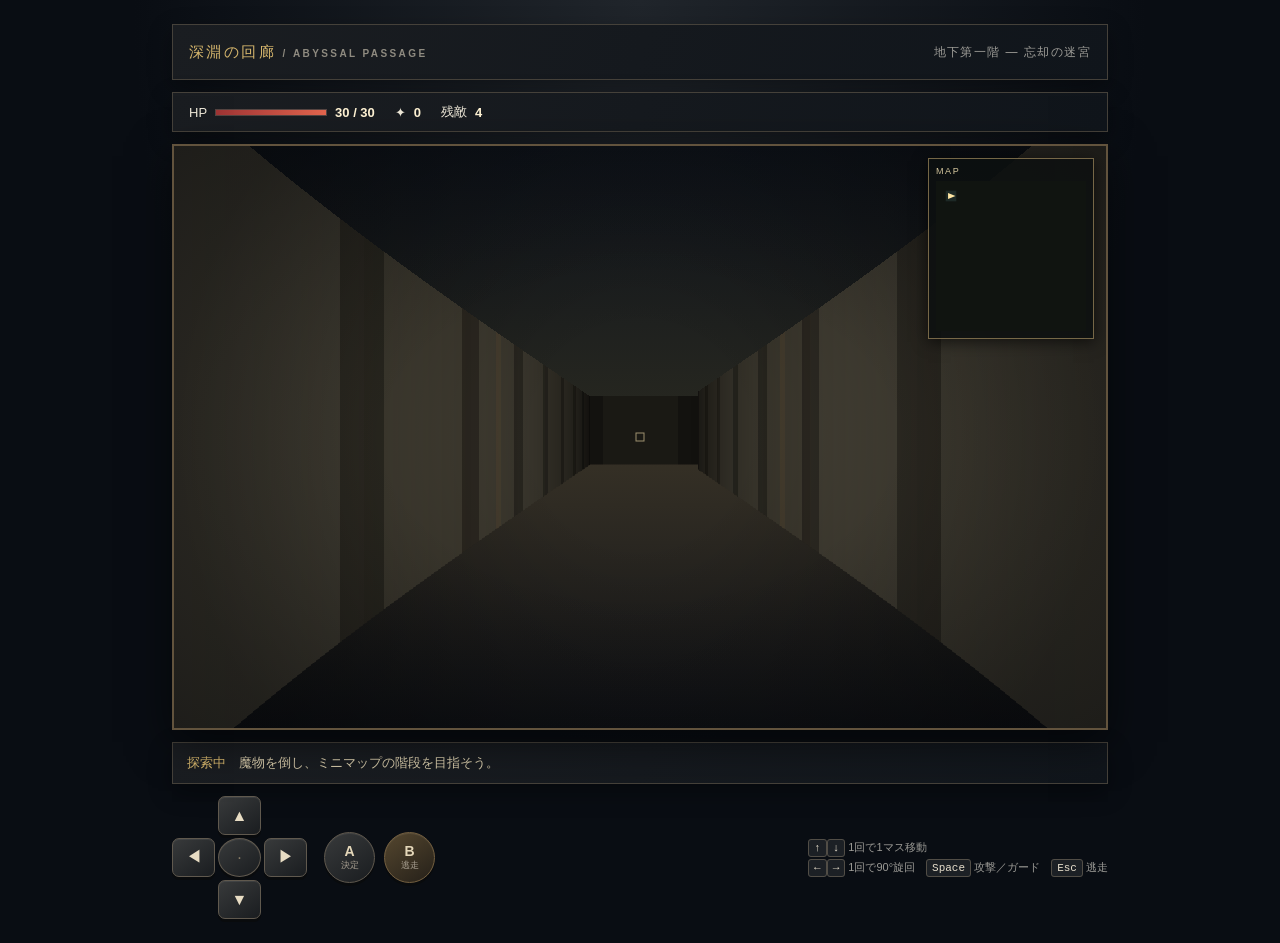
==== dungeon_rpg.html @ 4e24b12a "dungeon game" ====
<!doctype html>
<html lang="ja">
<head>
  <meta charset="utf-8">
  <meta name="viewport" content="width=device-width, initial-scale=1, maximum-scale=1, user-scalable=no, viewport-fit=cover">
  <meta name="theme-color" content="#090d13">
  <meta name="description" content="スマホでも遊べる、タイミングバトル搭載の3DダンジョンRPG。">
  <title>深淵の回廊 — DUNGEON RPG</title>
  <style>
    :root {
      color-scheme: dark;
      font-family: "Yu Gothic", "Hiragino Kaku Gothic ProN", Meiryo, sans-serif;
      background: #090d13;
      color: #eee8d8;
      font-synthesis: none;
      --gold: #d7b76d;
      --muted: #9c9b96;
      --panel: #151a20;
      --line: #45413a;
    }

    * { box-sizing: border-box; }
    body {
      min-height: 100vh;
      min-height: 100dvh;
      margin: 0;
      overflow-x: hidden;
      background:
        radial-gradient(ellipse at 50% 0%, #20252b 0, transparent 56%),
        #090d13;
    }
    button { font: inherit; }
    .game-shell {
      width: min(100%, 980px);
      min-height: 100vh;
      min-height: 100dvh;
      margin: 0 auto;
      padding: 18px 22px 24px;
      display: flex;
      flex-direction: column;
      gap: 12px;
    }
    .topbar, .statusbar, .messagebar {
      border: 1px solid var(--line);
      background: linear-gradient(110deg, #1a1d21, #10151b);
      box-shadow: 0 8px 24px #0005;
    }
    .topbar {
      min-height: 56px;
      padding: 9px 16px;
      display: flex;
      align-items: center;
      justify-content: space-between;
      gap: 12px;
    }
    .brand {
      color: var(--gold);
      font-size: 15px;
      font-weight: 800;
      letter-spacing: .16em;
    }
    .floor-label {
      color: var(--muted);
      font-size: 12px;
      letter-spacing: .12em;
    }
    .statusbar {
      padding: 10px 16px;
      display: flex;
      align-items: center;
      gap: 20px;
      flex-wrap: wrap;
      font-size: 13px;
    }
    .stat { display: flex; align-items: center; gap: 8px; }
    .stat strong { color: #fff3d4; font-variant-numeric: tabular-nums; }
    .hp-track {
      width: 112px;
      height: 7px;
      overflow: hidden;
      border: 1px solid #554441;
      background: #2a1718;
    }
    .hp-fill { height: 100%; background: linear-gradient(90deg, #9f3434, #e3654e); transition: width .2s; }
    .scene-wrap {
      position: relative;
      flex: 1;
      min-height: 300px;
      overflow: hidden;
      border: 2px solid #62533d;
      background: #080b10;
      box-shadow: 0 12px 40px #0008, inset 0 0 30px #000;
    }
    #scene {
      display: block;
      width: 100%;
      height: 100%;
      min-height: 300px;
      image-rendering: pixelated;
      image-rendering: crisp-edges;
    }
    .reticle {
      position: absolute;
      left: 50%;
      top: 50%;
      width: 9px;
      height: 9px;
      transform: translate(-50%, -50%);
      border: 1px solid #f3dfaa99;
      pointer-events: none;
    }
    .scene-vignette {
      position: absolute;
      inset: 0;
      pointer-events: none;
      background: radial-gradient(ellipse, transparent 38%, #05070a66 100%);
    }
    .minimap {
      position: absolute;
      z-index: 2;
      top: 12px;
      right: 12px;
      width: 166px;
      padding: 7px;
      border: 1px solid #bba06b99;
      background: #0c1010d9;
      box-shadow: 0 3px 14px #0009;
      pointer-events: none;
    }
    .minimap-label {
      margin: 0 0 5px;
      color: #d7c89f;
      font-size: 9px;
      letter-spacing: .18em;
    }
    #minimapCanvas {
      display: block;
      width: 150px;
      height: 150px;
      image-rendering: pixelated;
    }
    .messagebar {
      min-height: 42px;
      padding: 10px 14px;
      color: #d5c9a9;
      font-size: 13px;
      line-height: 1.5;
    }
    .messagebar span { color: var(--gold); }
    .lower-ui {
      display: flex;
      justify-content: flex-start;
      align-items: center;
      gap: 20px;
      color: var(--muted);
      font-size: 11px;
    }
    .keyboard-hint { margin-left: auto; line-height: 1.7; }
    kbd {
      padding: 2px 5px;
      border: 1px solid #514d46;
      border-radius: 3px;
      color: #e8dfcd;
      background: #1c2025;
    }
    .controller {
      order: -1;
      display: flex;
      align-items: center;
      gap: 17px;
      touch-action: none;
      user-select: none;
      -webkit-user-select: none;
    }
    .dpad {
      display: grid;
      grid-template-columns: repeat(3, 43px);
      grid-template-rows: repeat(3, 39px);
      gap: 3px;
    }
    .control {
      border: 1px solid #60594e;
      color: #e8ddc4;
      background: linear-gradient(145deg, #383a3b, #1a1d20);
      box-shadow: 0 3px 0 #090b0d, inset 0 1px #ffffff12;
      touch-action: none;
      -webkit-tap-highlight-color: transparent;
    }
    .control:active, .control.pressed {
      transform: translateY(2px);
      background: #63583e;
      box-shadow: 0 1px 0 #090b0d;
    }
    .dpad .control { border-radius: 7px; font-size: 16px; }
    .d-up { grid-area: 1 / 2; }
    .d-left { grid-area: 2 / 1; }
    .d-center { grid-area: 2 / 2; border-radius: 50% !important; color: #877c66; }
    .d-right { grid-area: 2 / 3; }
    .d-down { grid-area: 3 / 2; }
    .action-buttons { display: flex; align-items: center; gap: 9px; }
    .action-button {
      width: 51px;
      height: 51px;
      border-radius: 50%;
      font-size: 14px;
      font-weight: 800;
      color: #e4d7b9;
    }
    .action-button b { display: block; font-size: 9px; font-weight: 500; color: #a9a092; }
    .action-b { border-color: #756040; background: linear-gradient(145deg, #55472f, #252019); }
    .modal {
      position: absolute;
      inset: 0;
      z-index: 3;
      display: grid;
      place-items: center;
      padding: 18px;
      background: #05070ad9;
    }
    .modal[hidden] { display: none; }
    .battle-card {
      width: min(100%, 470px);
      padding: 20px;
      border: 1px solid #8a7049;
      background: linear-gradient(145deg, #222326, #11151a);
      box-shadow: 0 15px 50px #000b;
      text-align: center;
    }
    .battle-title {
      margin: 0 0 6px;
      color: var(--gold);
      font-size: 13px;
      letter-spacing: .2em;
    }
    .enemy-name { margin: 0; font-size: 22px; }
    .enemy-hp { margin: 6px 0 13px; color: #d3b7a3; font-size: 12px; }
    .enemy-art {
      height: 78px;
      display: grid;
      place-items: center;
      color: #e3b897;
      font-size: 54px;
      text-shadow: 0 0 22px #bb4937;
    }
    .battle-log {
      min-height: 42px;
      margin: 12px 0;
      color: #ddd4c2;
      font-size: 13px;
      line-height: 1.6;
    }
    .battle-phase {
      margin: 0 0 5px;
      color: var(--gold);
      font-size: 15px;
      font-weight: 700;
    }
    .battle-power {
      min-height: 18px;
      color: #c9c1b2;
      font-size: 11px;
    }
    .timing-meter {
      position: relative;
      height: 24px;
      margin: 12px 4px 5px;
      border: 1px solid #83785e;
      background: #111512;
      box-shadow: inset 0 0 8px #000b;
    }
    .timing-track {
      position: absolute;
      inset: 5px 5px;
      background: linear-gradient(90deg, #9d5148 0%, #a28b52 48%, #79b58a 100%);
      opacity: .8;
    }
    .timing-marker {
      position: absolute;
      top: 1px;
      bottom: 1px;
      left: 50%;
      width: 4px;
      transform: translateX(-50%);
      border: 1px solid #fff4cf;
      background: #fff0b2;
      box-shadow: 0 0 9px #ffe38c;
    }
    .meter-labels {
      display: flex;
      justify-content: space-between;
      margin: 0 4px;
      color: #a9a092;
      font-size: 10px;
    }
    .meter-value { margin: 8px 0; color: #ffe8ad; font-size: 12px; }
    .battle-help { color: #9f9b91; font-size: 11px; }
    .result-card { max-width: 390px; }
    .result-card h2 { color: var(--gold); }
    .restart {
      margin-top: 10px;
      padding: 10px 20px;
      border: 1px solid #88734e;
      color: #ffe8ad;
      background: #332c20;
      cursor: pointer;
    }
    @media (min-width: 760px) {
      .game-shell { padding-top: 24px; }
      .scene-wrap { min-height: 420px; }
      #scene { min-height: 420px; }
      .lower-ui { min-height: 106px; }
    }
    @media (max-width: 520px) {
      .game-shell { padding: max(8px, env(safe-area-inset-top)) 9px max(10px, env(safe-area-inset-bottom)); gap: 8px; }
      .topbar { min-height: 43px; padding: 7px 10px; }
      .brand { font-size: 12px; }
      .floor-label { font-size: 10px; }
      .statusbar { min-height: 48px; padding: 7px 9px; gap: 7px 12px; font-size: 11px; }
      .hp-track { width: 76px; }
      .scene-wrap, #scene { min-height: 230px; }
      .minimap { top: 7px; right: 7px; width: 116px; padding: 5px; }
      .minimap-label { margin-bottom: 3px; font-size: 8px; }
      #minimapCanvas { width: 104px; height: 104px; }
      .messagebar { min-height: 38px; padding: 8px 10px; font-size: 11px; }
      .lower-ui { min-height: 115px; align-items: flex-start; }
      .keyboard-hint { display: none; }
      .controller { gap: 12px; }
      .dpad { grid-template-columns: repeat(3, 39px); grid-template-rows: repeat(3, 35px); gap: 3px; }
      .action-button { width: 45px; height: 45px; }
      .battle-card { padding: 14px 10px; }
      .timing-meter { margin-top: 9px; }
    }
    @media (max-height: 650px) and (max-width: 760px) {
      .scene-wrap, #scene { min-height: 190px; }
      .lower-ui { min-height: 100px; }
    }
  </style>
</head>
<body>
  <main class="game-shell">
    <header class="topbar">
      <div class="brand">深淵の回廊 <span style="font-size:10px;color:#8f8b80">/ ABYSSAL PASSAGE</span></div>
      <div class="floor-label" id="floorLabel">地下第一階 — 忘却の迷宮</div>
    </header>
    <section class="statusbar" aria-label="プレイヤーの状態">
      <div class="stat">HP <div class="hp-track"><div id="hpFill" class="hp-fill"></div></div><strong id="hpText">30 / 30</strong></div>
      <div class="stat">✦ <strong id="soulText">0</strong></div>
      <div class="stat">残敵 <strong id="enemyText">3</strong></div>
    </section>
    <section class="scene-wrap" aria-label="ダンジョン画面">
      <canvas id="scene" width="480" height="300" aria-label="一人称視点のダンジョン"></canvas>
      <div class="reticle"></div>
      <div class="scene-vignette"></div>
      <div class="minimap" aria-label="ダンジョンの2Dミニマップ">
        <p class="minimap-label">MAP</p>
        <canvas id="minimapCanvas" width="160" height="160" aria-label="壁、通路、プレイヤー、魔物、回復薬、階段を表示するミニマップ"></canvas>
      </div>
      <div id="battleModal" class="modal" hidden>
        <div class="battle-card">
          <p class="battle-title">— ENCOUNTER —</p>
          <div class="enemy-art" aria-hidden="true">♟</div>
          <h2 class="enemy-name" id="battleEnemy">迷宮の亡霊</h2>
          <div class="enemy-hp" id="battleEnemyHp"></div>
          <div class="battle-phase" id="battlePhase">あなたの攻撃</div>
          <div class="battle-power" id="battlePower"></div>
          <div class="timing-meter" role="meter" aria-label="攻撃・ガードのタイミング" aria-valuemin="1" aria-valuemax="10" aria-valuenow="5">
            <div class="timing-track"></div>
            <div class="timing-marker" id="timingMarker"></div>
          </div>
          <div class="meter-labels"><span>小（1）</span><span>大（10）</span></div>
          <div class="meter-value" id="meterValue">タイミング：5</div>
          <div class="battle-log" id="battleLog">バーが最大になる瞬間にAを押そう！</div>
          <div class="battle-help">Aで攻撃／ガード　・　Bで逃走</div>
        </div>
      </div>
      <div id="resultModal" class="modal" hidden>
        <div class="battle-card result-card">
          <p class="battle-title">— THE END —</p>
          <h2 id="resultTitle">迷宮を踏破した！</h2>
          <p id="resultText">すべての魔物を退けた。</p>
          <button id="restartButton" class="restart">もう一度冒険する</button>
        </div>
      </div>
    </section>
    <div class="messagebar" id="message" aria-live="polite"><span>探索中</span>　十字キー1回で1マス移動。魔物を倒して階段を目指そう。</div>
    <section class="lower-ui" aria-label="ゲーム操作">
      <div class="keyboard-hint">
        <kbd>↑</kbd><kbd>↓</kbd> 1回で1マス移動<br>
        <kbd>←</kbd><kbd>→</kbd> 1回で90°旋回　<kbd>Space</kbd> 攻撃／ガード　<kbd>Esc</kbd> 逃走
      </div>
      <div class="controller">
        <div class="dpad" aria-label="十字キー">
          <button class="control d-up" data-direction="forward" aria-label="前進">▲</button>
          <button class="control d-left" data-direction="turnLeft" aria-label="左旋回">◀</button>
          <button class="control d-center" aria-label="十字キー">·</button>
          <button class="control d-right" data-direction="turnRight" aria-label="右旋回">▶</button>
          <button class="control d-down" data-direction="backward" aria-label="後退">▼</button>
        </div>
        <div class="action-buttons">
          <button class="control action-button" id="buttonA" aria-label="Aボタン">A<b>決定</b></button>
          <button class="control action-button action-b" id="buttonB" aria-label="Bボタン">B<b>逃走</b></button>
        </div>
      </div>
    </section>
  </main>
  <script>
    (() => {
      "use strict";

      const mapWidth = 15;
      const mapHeight = 15;
      const start = { x: 1.5, y: 1.5, angle: 0 };
      const stairs = { x: 13.5, y: 13.5 };
      const floorNames = ["忘却の迷宮", "紅蓮の回廊", "深淵の祭壇"];
      const healingAmount = 10;
      const enemyTypes = [
        { name: "迷宮の亡霊", hp: 2, icon: "♟" },
        { name: "石喰いの鬼", hp: 3, icon: "♜" },
        { name: "深淵の番人", hp: 3, icon: "♛" },
        { name: "闇の狩人", hp: 2, icon: "♞" },
        { name: "古城の騎士", hp: 3, icon: "♜" }
      ];
      const canvas = document.getElementById("scene");
      const ctx = canvas.getContext("2d", { alpha: false });
      const minimapCanvas = document.getElementById("minimapCanvas");
      const minimapCtx = minimapCanvas.getContext("2d", { alpha: false });
      const hpFill = document.getElementById("hpFill");
      const hpText = document.getElementById("hpText");
      const soulText = document.getElementById("soulText");
      const enemyText = document.getElementById("enemyText");
      const floorLabel = document.getElementById("floorLabel");
      const message = document.getElementById("message");
      const battleModal = document.getElementById("battleModal");
      const resultModal = document.getElementById("resultModal");
      const battleLog = document.getElementById("battleLog");
      const timingMarker = document.getElementById("timingMarker");
      const meterValue = document.getElementById("meterValue");
      const battlePhaseLabel = document.getElementById("battlePhase");
      const battlePower = document.getElementById("battlePower");
      const timingMeter = document.querySelector(".timing-meter");
      const actionButton = document.getElementById("buttonA");
      const actionButtonLabel = actionButton.querySelector("b");
      let map;
      let player;
      let enemies;
      let items;
      let explored;
      let floor;
      let hp;
      let souls;
      let activeEnemy = null;
      let battlePhase = "attack";
      let inBattle = false;
      let ended = false;
      let lastMessage = "";
      let lastHit = 0;
      let frameWidth = 480;
      let frameHeight = 300;

      function resetGame() {
        floor = 1;
        map = generateMap();
        player = createPlayerAtStart();
        explored = new Set([getCellKey(player.x, player.y)]);
        enemies = generateEnemies();
        items = generateHealingItems();
        hp = 30;
        souls = 0;
        activeEnemy = null;
        inBattle = false;
        ended = false;
        lastHit = 0;
        actionButtonLabel.textContent = "決定";
        actionButton.setAttribute("aria-label", "Aボタン：決定");
        battleModal.hidden = true;
        resultModal.hidden = true;
        updateFloorLabel();
        setMessage("<span>探索中</span>　魔物を倒し、ミニマップの階段を目指そう。");
        updateStatus();
      }

      function generateMap() {
        const cells = Array.from({ length: mapHeight }, () => Array(mapWidth).fill("#"));
        const stack = [{ x: 1, y: 1 }];
        cells[1][1] = ".";
        while (stack.length > 0) {
          const current = stack[stack.length - 1];
          const options = [
            { x: current.x + 2, y: current.y },
            { x: current.x - 2, y: current.y },
            { x: current.x, y: current.y + 2 },
            { x: current.x, y: current.y - 2 }
          ].filter(next =>
            next.x > 0 && next.x < mapWidth - 1 &&
            next.y > 0 && next.y < mapHeight - 1 &&
            cells[next.y][next.x] === "#"
          );
          if (options.length === 0) {
            stack.pop();
            continue;
          }
          const next = options[Math.floor(Math.random() * options.length)];
          cells[(current.y + next.y) / 2][(current.x + next.x) / 2] = ".";
          cells[next.y][next.x] = ".";
          stack.push(next);
        }
        return cells.map(row => row.join(""));
      }

      function getCellKey(x, y) {
        return `${Math.floor(x)},${Math.floor(y)}`;
      }

      function createPlayerAtStart() {
        const x = Math.floor(start.x);
        const y = Math.floor(start.y);
        const directions = [
          { x: 1, y: 0, angle: 0 },
          { x: 0, y: 1, angle: Math.PI / 2 },
          { x: -1, y: 0, angle: Math.PI },
          { x: 0, y: -1, angle: Math.PI * 1.5 }
        ];
        const passage = directions.find(direction => map[y + direction.y]?.[x + direction.x] === ".");
        return { ...start, angle: passage?.angle ?? start.angle };
      }

      function generateEnemies() {
        const candidates = [];
        for (let y = 1; y < mapHeight - 1; y++) {
          for (let x = 1; x < mapWidth - 1; x++) {
            if (map[y][x] !== ".") continue;
            const fromStart = Math.abs(x - 1) + Math.abs(y - 1);
            const fromStairs = Math.abs(x - 13) + Math.abs(y - 13);
            if (fromStart >= 4 && fromStairs >= 4) candidates.push({ x, y });
          }
        }
        const count = floor + 3;
        const selected = [];
        while (selected.length < count) {
          const index = Math.floor(Math.random() * candidates.length);
          selected.push(candidates.splice(index, 1)[0]);
        }
        return selected.map((position, index) => {
          const type = enemyTypes[(Math.floor(Math.random() * enemyTypes.length) + floor - 1) % enemyTypes.length];
          const hpBonus = floor === 3 && index === 0 ? 1 : 0;
          return {
            x: position.x + 0.5,
            y: position.y + 0.5,
            name: type.name,
            hp: type.hp + hpBonus,
            maxHp: type.hp + hpBonus,
            attack: 3 + floor + (type.hp >= 3 ? 1 : 0),
            guard: floor + 1,
            icon: type.icon
          };
        });
      }

      function generateHealingItems() {
        const occupied = new Set([
          `${start.x - 0.5},${start.y - 0.5}`,
          `${stairs.x - 0.5},${stairs.y - 0.5}`,
          ...enemies.map(enemy => `${enemy.x - 0.5},${enemy.y - 0.5}`)
        ]);
        const candidates = [];
        for (let y = 1; y < mapHeight - 1; y++) {
          for (let x = 1; x < mapWidth - 1; x++) {
            if (map[y][x] !== "." || occupied.has(`${x},${y}`)) continue;
            const fromStart = Math.abs(x - 1) + Math.abs(y - 1);
            if (fromStart >= 3) candidates.push({ x, y });
          }
        }
        const count = 2;
        const selected = [];
        while (selected.length < count && candidates.length > 0) {
          const index = Math.floor(Math.random() * candidates.length);
          selected.push(candidates.splice(index, 1)[0]);
        }
        return selected.map(position => ({
          x: position.x + 0.5,
          y: position.y + 0.5,
          amount: healingAmount
        }));
      }

      function updateFloorLabel() {
        const floorNumber = ["一", "二", "三"][floor - 1];
        floorLabel.textContent = `地下第${floorNumber}階 — ${floorNames[floor - 1]}`;
      }

      function setMessage(text) {
        if (text !== lastMessage) {
          message.innerHTML = text;
          lastMessage = text;
        }
      }

      function updateStatus() {
        hpFill.style.width = `${Math.max(0, hp) / 30 * 100}%`;
        hpText.textContent = `${Math.max(0, hp)} / 30`;
        soulText.textContent = souls;
        enemyText.textContent = enemies.length;
      }

      function isWall(x, y) {
        const row = map[Math.floor(y)];
        return !row || row[Math.floor(x)] !== ".";
      }

      function moveForward(direction) {
        if (inBattle || ended) return;
        const nextX = player.x + Math.round(Math.cos(player.angle)) * direction;
        const nextY = player.y + Math.round(Math.sin(player.angle)) * direction;
        const enemy = enemies.find(item => Math.hypot(nextX - item.x, nextY - item.y) < 0.46);
        if (enemy) {
          beginBattle(enemy);
          return;
        }
        if (isWall(nextX, nextY)) return;
        player.x = nextX;
        player.y = nextY;
        explored.add(getCellKey(player.x, player.y));
        collectHealingItem();
        checkExit();
      }

      function collectHealingItem() {
        const item = items.find(healing => Math.hypot(player.x - healing.x, player.y - healing.y) < 0.1);
        if (!item) return;
        if (hp >= 30) {
          setMessage("<span>回復薬</span>　HPは満タンだ。");
          return;
        }
        const recovered = Math.min(item.amount, 30 - hp);
        hp += recovered;
        items = items.filter(healing => healing !== item);
        updateStatus();
        setMessage(`<span>回復薬を入手！</span>　HPが${recovered}回復した。`);
      }

      function beginBattle(enemy) {
        inBattle = true;
        activeEnemy = enemy;
        battlePhase = "attack";
        battleModal.hidden = false;
        battleLog.textContent = "バーが最大になる瞬間にAを押そう！";
        document.querySelector(".enemy-art").textContent = enemy.icon;
        document.getElementById("battleEnemy").textContent = enemy.name;
        updateBattle();
      }

      function updateBattle() {
        if (!activeEnemy) return;
        document.getElementById("battleEnemyHp").textContent =
          `HP ${activeEnemy.hp} / ${activeEnemy.maxHp}`;
        if (battlePhase === "attack") {
          battlePhaseLabel.textContent = "あなたの攻撃";
          battlePower.textContent = `あなたの攻撃力を決定　／　敵の防御力 ${activeEnemy.guard}`;
          actionButtonLabel.textContent = "攻撃";
          actionButton.setAttribute("aria-label", "Aボタン：攻撃");
        } else {
          battlePhaseLabel.textContent = `${activeEnemy.name}の攻撃`;
          battlePower.textContent = `敵の攻撃力 ${activeEnemy.attack}　／　タイミングでガード`;
          actionButtonLabel.textContent = "ガード";
          actionButton.setAttribute("aria-label", "Aボタン：ガード");
        }
      }

      function fight() {
        if (!inBattle || !activeEnemy) return;
        const strength = getTimingStrength(performance.now());
        if (battlePhase === "attack") {
          const damage = Math.max(0, strength - activeEnemy.guard);
          activeEnemy.hp = Math.max(0, activeEnemy.hp - damage);
          if (activeEnemy.hp <= 0) {
            const name = activeEnemy.name;
            enemies = enemies.filter(enemy => enemy !== activeEnemy);
            activeEnemy = null;
            inBattle = false;
            souls += 10;
            battleModal.hidden = true;
            actionButtonLabel.textContent = "決定";
            actionButton.setAttribute("aria-label", "Aボタン：決定");
            updateStatus();
            setMessage(`<span>勝利！</span>　${name}を退けた。魂を10手に入れた。`);
            checkExit();
            return;
          }
          battleLog.textContent = `攻撃力${strength} − 防御力${activeEnemy.guard} ＝ ${damage}ダメージ。`;
          battlePhase = "guard";
        } else {
          const damage = Math.max(0, activeEnemy.attack - strength);
          hp = Math.max(0, hp - damage);
          lastHit = performance.now() / 1000;
          updateStatus();
          if (hp <= 0) {
            inBattle = false;
            activeEnemy = null;
            battleModal.hidden = true;
            actionButtonLabel.textContent = "決定";
            actionButton.setAttribute("aria-label", "Aボタン：決定");
            showResult(false);
            return;
          }
          battleLog.textContent = `敵の攻撃力${activeEnemy.attack} − ガード力${strength} ＝ ${damage}ダメージ。`;
          battlePhase = "attack";
        }
        updateBattle();
      }

      function getTimingPosition(timestamp) {
        const period = Math.max(420, 1000 - (floor - 1) * 220);
        const cycle = (timestamp % period) / period;
        return cycle < 0.5 ? cycle * 2 : (1 - cycle) * 2;
      }

      function getTimingStrength(timestamp) {
        return 1 + Math.round(getTimingPosition(timestamp) * 9);
      }

      function updateTimingMeter(timestamp) {
        if (!inBattle) return;
        const position = getTimingPosition(timestamp);
        const strength = getTimingStrength(timestamp);
        timingMarker.style.left = `${position * 100}%`;
        meterValue.textContent = `タイミング：${strength}`;
        timingMeter.setAttribute("aria-valuenow", String(strength));
      }

      function flee() {
        if (!inBattle) return;
        activeEnemy = null;
        inBattle = false;
        battleModal.hidden = true;
        actionButtonLabel.textContent = "決定";
        actionButton.setAttribute("aria-label", "Aボタン：決定");
        setMessage("<span>退却</span>　魔物から距離を取った。");
        moveForward(-1);
      }

      function checkExit() {
        if (ended || player.x < 13 || player.y < 13) return;
        if (enemies.length > 0) {
          setMessage(`<span>階段</span>　残り${enemies.length}体の魔物を倒すと先へ進める。`);
          return;
        }
        if (floor === 3) {
          showResult(true);
          return;
        }
        floor += 1;
        map = generateMap();
        player = createPlayerAtStart();
        explored = new Set([getCellKey(player.x, player.y)]);
        enemies = generateEnemies();
        items = generateHealingItems();
        hp = Math.min(30, hp + 5);
        updateFloorLabel();
        updateStatus();
        setMessage(`<span>地下第${["一", "二", "三"][floor - 1]}階</span>　新たな迷宮に足を踏み入れた。HPが少し回復した。`);
      }

      function showResult(victory) {
        ended = true;
        document.getElementById("resultTitle").textContent = victory ? "迷宮を踏破した！" : "力尽きてしまった…";
        document.getElementById("resultText").textContent = victory
          ? `地下3階を踏破し、${souls}個の魂を集めた。`
          : "魂はまだ迷宮に残っている。もう一度挑戦しよう。";
        resultModal.hidden = false;
      }

      function turn(amount) {
        if (inBattle) return;
        if (ended) return;
        player.angle = (player.angle + amount + Math.PI * 2) % (Math.PI * 2);
      }

      function castRay(angle) {
        const rayDirX = Math.cos(angle);
        const rayDirY = Math.sin(angle);
        let mapX = Math.floor(player.x);
        let mapY = Math.floor(player.y);
        const deltaDistX = Math.abs(1 / (rayDirX || 0.00001));
        const deltaDistY = Math.abs(1 / (rayDirY || 0.00001));
        const stepX = rayDirX < 0 ? -1 : 1;
        const stepY = rayDirY < 0 ? -1 : 1;
        let sideDistX = rayDirX < 0 ? (player.x - mapX) * deltaDistX : (mapX + 1 - player.x) * deltaDistX;
        let sideDistY = rayDirY < 0 ? (player.y - mapY) * deltaDistY : (mapY + 1 - player.y) * deltaDistY;
        let side = 0;
        let distance = 0;
        for (let i = 0; i < 32; i++) {
          if (sideDistX < sideDistY) {
            sideDistX += deltaDistX;
            mapX += stepX;
            side = 0;
            distance = sideDistX - deltaDistX;
          } else {
            sideDistY += deltaDistY;
            mapY += stepY;
            side = 1;
            distance = sideDistY - deltaDistY;
          }
          if (isWall(mapX + 0.5, mapY + 0.5)) break;
        }
        return { distance: Math.max(0.01, distance), side, mapX, mapY, rayDirX, rayDirY };
      }

      function render() {
        const width = frameWidth;
        const height = frameHeight;
        const horizon = Math.floor(height * 0.49);
        const ceiling = ctx.createLinearGradient(0, 0, 0, horizon);
        ceiling.addColorStop(0, "#10151d");
        ceiling.addColorStop(1, "#282820");
        ctx.fillStyle = ceiling;
        ctx.fillRect(0, 0, width, horizon);
        const floor = ctx.createLinearGradient(0, horizon, 0, height);
        floor.addColorStop(0, "#393327");
        floor.addColorStop(1, "#111317");
        ctx.fillStyle = floor;
        ctx.fillRect(0, horizon, width, height - horizon);

        const fov = Math.PI / 2.9;
        const zBuffer = new Float32Array(width);
        for (let x = 0; x < width; x++) {
          const angle = player.angle - fov / 2 + (x / width) * fov;
          const ray = castRay(angle);
          const correctedDistance = ray.distance * Math.cos(angle - player.angle);
          zBuffer[x] = correctedDistance;
          const wallHeight = Math.min(height * 1.6, height / correctedDistance);
          const wallTop = Math.floor(horizon - wallHeight / 2);
          const wallX = ray.side === 0
            ? player.y + ray.distance * ray.rayDirY
            : player.x + ray.distance * ray.rayDirX;
          const stripe = Math.floor((wallX - Math.floor(wallX)) * 8);
          const textureShade = stripe === 0 || stripe === 7 ? 0.78 : 1;
          const sideShade = ray.side === 1 ? 0.72 : 1;
          const fog = Math.max(0.22, 1 - correctedDistance / 11);
          const block = ((ray.mapX + ray.mapY) % 3) * 3;
          const red = Math.floor((112 + block) * textureShade * sideShade * fog);
          const green = Math.floor((105 + block) * textureShade * sideShade * fog);
          const blue = Math.floor((86 + block) * textureShade * sideShade * fog);
          ctx.fillStyle = `rgb(${red},${green},${blue})`;
          ctx.fillRect(x, wallTop, 1, wallHeight);
          if (stripe === 0 || stripe === 7) {
            ctx.fillStyle = `rgba(15,13,12,${0.18 * fog})`;
            ctx.fillRect(x, wallTop, 1, wallHeight);
          }
          const torchBand = Math.abs((wallX % 4) - 0.5);
          if (torchBand < 0.05 && correctedDistance < 5) {
            ctx.fillStyle = `rgba(225,147,65,${0.16 / correctedDistance})`;
            ctx.fillRect(x, wallTop, 1, wallHeight);
          }
        }

        const visibleEnemies = enemies
          .map(enemy => ({ ...enemy, distance: Math.hypot(enemy.x - player.x, enemy.y - player.y) }))
          .sort((a, b) => b.distance - a.distance);
        for (const enemy of visibleEnemies) {
          const dx = enemy.x - player.x;
          const dy = enemy.y - player.y;
          const angle = Math.atan2(dy, dx);
          let relative = angle - player.angle;
          while (relative > Math.PI) relative -= Math.PI * 2;
          while (relative < -Math.PI) relative += Math.PI * 2;
          if (Math.abs(relative) > fov / 2 + 0.18 || enemy.distance < 0.25) continue;
          const screenX = Math.floor(width / 2 + Math.tan(relative) / Math.tan(fov / 2) * width / 2);
          const size = Math.min(height * 0.7, height / enemy.distance * 0.58);
          const left = screenX - size / 2;
          if (zBuffer[Math.max(0, Math.min(width - 1, screenX))] < enemy.distance - 0.2) continue;
          const baseY = horizon + size * 0.52;
          const glow = ctx.createRadialGradient(screenX, baseY - size * 0.53, 1, screenX, baseY - size * 0.5, size * 0.62);
          glow.addColorStop(0, "#bd6b47aa");
          glow.addColorStop(1, "#813c2a00");
          ctx.fillStyle = glow;
          ctx.beginPath();
          ctx.arc(screenX, baseY - size * 0.5, size * 0.62, 0, Math.PI * 2);
          ctx.fill();
          ctx.fillStyle = "#19171a";
          ctx.beginPath();
          ctx.moveTo(screenX, baseY - size);
          ctx.lineTo(left + size * 0.12, baseY - size * 0.2);
          ctx.quadraticCurveTo(screenX, baseY + size * 0.08, left + size * 0.88, baseY - size * 0.2);
          ctx.closePath();
          ctx.fill();
          ctx.fillStyle = "#a8533e";
          ctx.fillRect(screenX - size * 0.2, baseY - size * 0.69, size * 0.12, size * 0.045);
          ctx.fillRect(screenX + size * 0.08, baseY - size * 0.69, size * 0.12, size * 0.045);
          ctx.fillStyle = "#d27d51";
          ctx.fillRect(screenX - size * 0.18, baseY - size * 0.675, size * 0.08, size * 0.018);
          ctx.fillRect(screenX + size * 0.1, baseY - size * 0.675, size * 0.08, size * 0.018);
        }

        for (const item of items) {
          const dx = item.x - player.x;
          const dy = item.y - player.y;
          const distance = Math.hypot(dx, dy);
          let relative = Math.atan2(dy, dx) - player.angle;
          while (relative > Math.PI) relative -= Math.PI * 2;
          while (relative < -Math.PI) relative += Math.PI * 2;
          if (Math.abs(relative) > fov / 2 || distance < 0.25) continue;
          const screenX = Math.floor(width / 2 + Math.tan(relative) / Math.tan(fov / 2) * width / 2);
          const depth = distance * Math.cos(relative);
          if (zBuffer[Math.max(0, Math.min(width - 1, screenX))] < depth - 0.2) continue;
          const size = Math.min(height * 0.2, height / distance * 0.19);
          const centerY = horizon + size * 0.35;
          ctx.shadowColor = "#70e8bb";
          ctx.shadowBlur = size * 0.8;
          ctx.fillStyle = "#75dbab";
          ctx.beginPath();
          ctx.moveTo(screenX, centerY - size * 0.65);
          ctx.lineTo(screenX + size * 0.36, centerY - size * 0.15);
          ctx.lineTo(screenX + size * 0.2, centerY + size * 0.5);
          ctx.lineTo(screenX - size * 0.2, centerY + size * 0.5);
          ctx.lineTo(screenX - size * 0.36, centerY - size * 0.15);
          ctx.closePath();
          ctx.fill();
          ctx.shadowBlur = 0;
          ctx.fillStyle = "#d8ffe8";
          ctx.fillRect(screenX - size * 0.045, centerY - size * 0.38, size * 0.09, size * 0.48);
          ctx.fillRect(screenX - size * 0.2, centerY - size * 0.18, size * 0.4, size * 0.09);
        }

        const stairsDx = stairs.x - player.x;
        const stairsDy = stairs.y - player.y;
        const stairsDistance = Math.hypot(stairsDx, stairsDy);
        let stairsRelative = Math.atan2(stairsDy, stairsDx) - player.angle;
        while (stairsRelative > Math.PI) stairsRelative -= Math.PI * 2;
        while (stairsRelative < -Math.PI) stairsRelative += Math.PI * 2;
        if (Math.abs(stairsRelative) <= fov / 2 && stairsDistance > 0.25) {
          const stairsScreenX = Math.floor(width / 2 + Math.tan(stairsRelative) / Math.tan(fov / 2) * width / 2);
          const depth = stairsDistance * Math.cos(stairsRelative);
          if (zBuffer[Math.max(0, Math.min(width - 1, stairsScreenX))] > depth - 0.2) {
            const size = Math.min(height * 0.22, height / stairsDistance * 0.24);
            const baseY = horizon + size * 0.56;
            ctx.fillStyle = "#e5bd70";
            ctx.shadowColor = "#e5a84c";
            ctx.shadowBlur = size * 0.5;
            for (let step = 0; step < 3; step++) {
              const stepWidth = size * (0.78 - step * 0.2);
              ctx.fillRect(stairsScreenX - stepWidth / 2, baseY - size * (0.55 - step * 0.18), stepWidth, Math.max(1, size * 0.08));
            }
            ctx.shadowBlur = 0;
          }
        }

        if (performance.now() / 1000 - lastHit < 0.18) {
          ctx.fillStyle = "rgba(190,35,25,0.19)";
          ctx.fillRect(0, 0, width, height);
        }
        const vignette = ctx.createRadialGradient(width / 2, height / 2, height * 0.18, width / 2, height / 2, height * 0.8);
        vignette.addColorStop(0, "transparent");
        vignette.addColorStop(1, "rgba(0,0,0,.4)");
        ctx.fillStyle = vignette;
        ctx.fillRect(0, 0, width, height);
        renderMinimap();
      }

      function renderMinimap() {
        const cellSize = minimapCanvas.width / map[0].length;
        minimapCtx.fillStyle = "#101410";
        minimapCtx.fillRect(0, 0, minimapCanvas.width, minimapCanvas.height);

        map.forEach((row, y) => {
          for (let x = 0; x < row.length; x++) {
            if (!explored.has(`${x},${y}`)) continue;
            minimapCtx.fillStyle = row[x] === "#" ? "#72674f" : "#1d2926";
            minimapCtx.fillRect(x * cellSize, y * cellSize, cellSize, cellSize);
            if (row[x] === "#") {
              minimapCtx.fillStyle = "#8c7d5e";
              minimapCtx.fillRect(x * cellSize, y * cellSize, cellSize, 1);
            }
          }
        });

        enemies.forEach(enemy => {
          if (!explored.has(getCellKey(enemy.x, enemy.y))) return;
          minimapCtx.fillStyle = "#e66e55";
          minimapCtx.beginPath();
          minimapCtx.arc(enemy.x * cellSize, enemy.y * cellSize, cellSize * 0.27, 0, Math.PI * 2);
          minimapCtx.fill();
        });

        items.forEach(item => {
          if (!explored.has(getCellKey(item.x, item.y))) return;
          minimapCtx.fillStyle = "#75dbab";
          minimapCtx.fillRect(
            item.x * cellSize - cellSize * 0.2,
            item.y * cellSize - cellSize * 0.2,
            cellSize * 0.4,
            cellSize * 0.4
          );
        });

        const stairsX = stairs.x * cellSize;
        const stairsY = stairs.y * cellSize;
        if (explored.has(getCellKey(stairs.x, stairs.y))) {
          minimapCtx.fillStyle = "#ffe08a";
          minimapCtx.beginPath();
          minimapCtx.moveTo(stairsX, stairsY - cellSize * 0.42);
          minimapCtx.lineTo(stairsX + cellSize * 0.42, stairsY);
          minimapCtx.lineTo(stairsX, stairsY + cellSize * 0.42);
          minimapCtx.lineTo(stairsX - cellSize * 0.42, stairsY);
          minimapCtx.closePath();
          minimapCtx.fill();
        }

        const playerX = player.x * cellSize;
        const playerY = player.y * cellSize;
        const directionX = Math.cos(player.angle) * cellSize * 0.42;
        const directionY = Math.sin(player.angle) * cellSize * 0.42;
        const sideX = -Math.sin(player.angle) * cellSize * 0.27;
        const sideY = Math.cos(player.angle) * cellSize * 0.27;
        minimapCtx.fillStyle = "#ffe6a3";
        minimapCtx.beginPath();
        minimapCtx.moveTo(playerX + directionX, playerY + directionY);
        minimapCtx.lineTo(playerX - directionX * 0.65 + sideX, playerY - directionY * 0.65 + sideY);
        minimapCtx.lineTo(playerX - directionX * 0.65 - sideX, playerY - directionY * 0.65 - sideY);
        minimapCtx.closePath();
        minimapCtx.fill();
      }

      function resizeCanvas() {
        const rect = canvas.getBoundingClientRect();
        const ratio = Math.min(window.devicePixelRatio || 1, 1.5);
        frameWidth = Math.max(240, Math.floor(rect.width * ratio));
        frameHeight = Math.max(180, Math.floor(rect.height * ratio));
        canvas.width = frameWidth;
        canvas.height = frameHeight;
      }

      function loop(timestamp) {
        updateTimingMeter(timestamp);
        render();
        requestAnimationFrame(loop);
      }

      function activateA() {
        if (inBattle) fight();
      }
      function activateB() {
        if (inBattle) flee();
      }

      document.addEventListener("keydown", event => {
        const key = event.key.length === 1 ? event.key.toLowerCase() : event.key;
        if (["ArrowUp", "ArrowDown", "ArrowLeft", "ArrowRight", " "].includes(event.key)) event.preventDefault();
        if (event.repeat && [" ", "Escape", "ArrowUp", "ArrowDown", "ArrowLeft", "ArrowRight", "w", "a", "s", "d", "Enter"].includes(key)) return;
        if (key === " " || key === "Enter") activateA();
        if (key === "Escape") activateB();
        if (key === "ArrowUp" || key === "w") moveForward(1);
        if (key === "ArrowDown" || key === "s") moveForward(-1);
        if (key === "ArrowLeft" || key === "a") turn(-Math.PI / 2);
        if (key === "ArrowRight" || key === "d") turn(Math.PI / 2);
      });

      document.querySelectorAll("[data-direction]").forEach(button => {
        const direction = button.dataset.direction;
        button.addEventListener("pointerdown", event => {
          event.preventDefault();
          button.setPointerCapture(event.pointerId);
          button.classList.add("pressed");
          if (direction === "turnLeft" || direction === "turnRight") {
            turn(direction === "turnLeft" ? -Math.PI / 2 : Math.PI / 2);
          } else {
            moveForward(direction === "forward" ? 1 : -1);
          }
        });
        const release = () => {
          button.classList.remove("pressed");
        };
        button.addEventListener("pointerup", release);
        button.addEventListener("pointercancel", release);
        button.addEventListener("lostpointercapture", release);
      });
      document.getElementById("buttonA").addEventListener("click", activateA);
      document.getElementById("buttonB").addEventListener("click", activateB);
      document.getElementById("restartButton").addEventListener("click", resetGame);
      window.addEventListener("resize", resizeCanvas);
      window.addEventListener("orientationchange", resizeCanvas);

      resetGame();
      resizeCanvas();
      requestAnimationFrame(loop);
    })();
  </script>
</body>
</html>
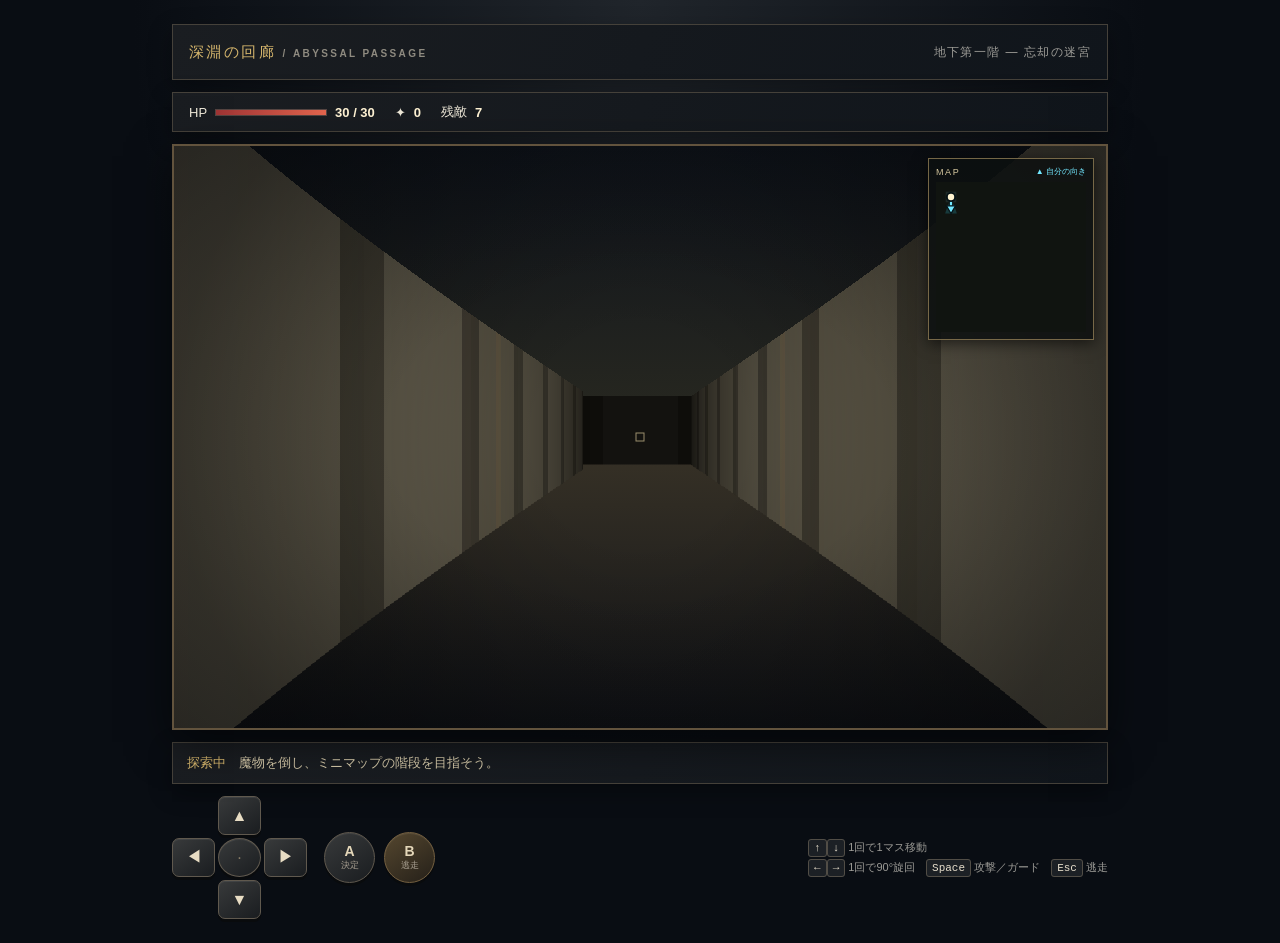
==== commit ae2b1c68: "敵配置修正" ====
--- a/dungeon_rpg.html
+++ b/dungeon_rpg.html
@@ -129,9 +129,18 @@
     }
     .minimap-label {
       margin: 0 0 5px;
+      display: flex;
+      align-items: center;
+      justify-content: space-between;
       color: #d7c89f;
       font-size: 9px;
       letter-spacing: .18em;
+    }
+    .minimap-legend {
+      color: #72e8ff;
+      font-size: 8px;
+      letter-spacing: 0;
+      white-space: nowrap;
     }
     #minimapCanvas {
       display: block;
@@ -352,8 +361,8 @@
       <div class="reticle"></div>
       <div class="scene-vignette"></div>
       <div class="minimap" aria-label="ダンジョンの2Dミニマップ">
-        <p class="minimap-label">MAP</p>
-        <canvas id="minimapCanvas" width="160" height="160" aria-label="壁、通路、プレイヤー、魔物、回復薬、階段を表示するミニマップ"></canvas>
+        <p class="minimap-label"><span>MAP</span><span class="minimap-legend"><span aria-hidden="true">▲</span> 自分の向き</span></p>
+        <canvas id="minimapCanvas" width="160" height="160" aria-label="壁、通路、プレイヤーの位置と向き、魔物、回復薬、階段を表示するミニマップ"></canvas>
       </div>
       <div id="battleModal" class="modal" hidden>
         <div class="battle-card">
@@ -414,11 +423,11 @@
       const floorNames = ["忘却の迷宮", "紅蓮の回廊", "深淵の祭壇"];
       const healingAmount = 10;
       const enemyTypes = [
-        { name: "迷宮の亡霊", hp: 2, icon: "♟" },
-        { name: "石喰いの鬼", hp: 3, icon: "♜" },
-        { name: "深淵の番人", hp: 3, icon: "♛" },
-        { name: "闇の狩人", hp: 2, icon: "♞" },
-        { name: "古城の騎士", hp: 3, icon: "♜" }
+        { name: "迷宮の亡霊", hp: 7, icon: "♟" },
+        { name: "石喰いの鬼", hp: 9, icon: "♜" },
+        { name: "深淵の番人", hp: 9, icon: "♛" },
+        { name: "闇の狩人", hp: 7, icon: "♞" },
+        { name: "古城の騎士", hp: 10, icon: "♜" }
       ];
       const canvas = document.getElementById("scene");
       const ctx = canvas.getContext("2d", { alpha: false });
@@ -534,7 +543,7 @@
             if (fromStart >= 4 && fromStairs >= 4) candidates.push({ x, y });
           }
         }
-        const count = floor + 3;
+        const count = floor + 6;
         const selected = [];
         while (selected.length < count) {
           const index = Math.floor(Math.random() * candidates.length);
@@ -542,7 +551,7 @@
         }
         return selected.map((position, index) => {
           const type = enemyTypes[(Math.floor(Math.random() * enemyTypes.length) + floor - 1) % enemyTypes.length];
-          const hpBonus = floor === 3 && index === 0 ? 1 : 0;
+          const hpBonus = floor - 1 + (floor === 3 && index === 0 ? 1 : 0);
           return {
             x: position.x + 0.5,
             y: position.y + 0.5,
@@ -550,7 +559,7 @@
             hp: type.hp + hpBonus,
             maxHp: type.hp + hpBonus,
             attack: 3 + floor + (type.hp >= 3 ? 1 : 0),
-            guard: floor + 1,
+            guard: floor + 2,
             icon: type.icon
           };
         });
@@ -1007,17 +1016,49 @@
 
         const playerX = player.x * cellSize;
         const playerY = player.y * cellSize;
-        const directionX = Math.cos(player.angle) * cellSize * 0.42;
-        const directionY = Math.sin(player.angle) * cellSize * 0.42;
-        const sideX = -Math.sin(player.angle) * cellSize * 0.27;
-        const sideY = Math.cos(player.angle) * cellSize * 0.27;
-        minimapCtx.fillStyle = "#ffe6a3";
+        minimapCtx.save();
+        minimapCtx.translate(playerX, playerY);
+        minimapCtx.rotate(player.angle);
+
+        minimapCtx.fillStyle = "rgba(54, 211, 240, 0.2)";
         minimapCtx.beginPath();
-        minimapCtx.moveTo(playerX + directionX, playerY + directionY);
-        minimapCtx.lineTo(playerX - directionX * 0.65 + sideX, playerY - directionY * 0.65 + sideY);
-        minimapCtx.lineTo(playerX - directionX * 0.65 - sideX, playerY - directionY * 0.65 - sideY);
+        minimapCtx.moveTo(0, 0);
+        minimapCtx.lineTo(cellSize * 1.65, -cellSize * 0.55);
+        minimapCtx.lineTo(cellSize * 1.65, cellSize * 0.55);
         minimapCtx.closePath();
         minimapCtx.fill();
+
+        minimapCtx.strokeStyle = "#061216";
+        minimapCtx.lineWidth = cellSize * 0.34;
+        minimapCtx.lineCap = "round";
+        minimapCtx.beginPath();
+        minimapCtx.moveTo(0, 0);
+        minimapCtx.lineTo(cellSize * 1.18, 0);
+        minimapCtx.stroke();
+        minimapCtx.strokeStyle = "#72e8ff";
+        minimapCtx.lineWidth = cellSize * 0.2;
+        minimapCtx.stroke();
+
+        minimapCtx.fillStyle = "#72e8ff";
+        minimapCtx.strokeStyle = "#061216";
+        minimapCtx.lineWidth = cellSize * 0.12;
+        minimapCtx.beginPath();
+        minimapCtx.moveTo(cellSize * 1.65, 0);
+        minimapCtx.lineTo(cellSize * 0.92, -cellSize * 0.43);
+        minimapCtx.lineTo(cellSize * 0.92, cellSize * 0.43);
+        minimapCtx.closePath();
+        minimapCtx.fill();
+        minimapCtx.stroke();
+
+        minimapCtx.fillStyle = "#061216";
+        minimapCtx.beginPath();
+        minimapCtx.arc(0, 0, cellSize * 0.48, 0, Math.PI * 2);
+        minimapCtx.fill();
+        minimapCtx.fillStyle = "#fff4d1";
+        minimapCtx.beginPath();
+        minimapCtx.arc(0, 0, cellSize * 0.3, 0, Math.PI * 2);
+        minimapCtx.fill();
+        minimapCtx.restore();
       }
 
       function resizeCanvas() {
